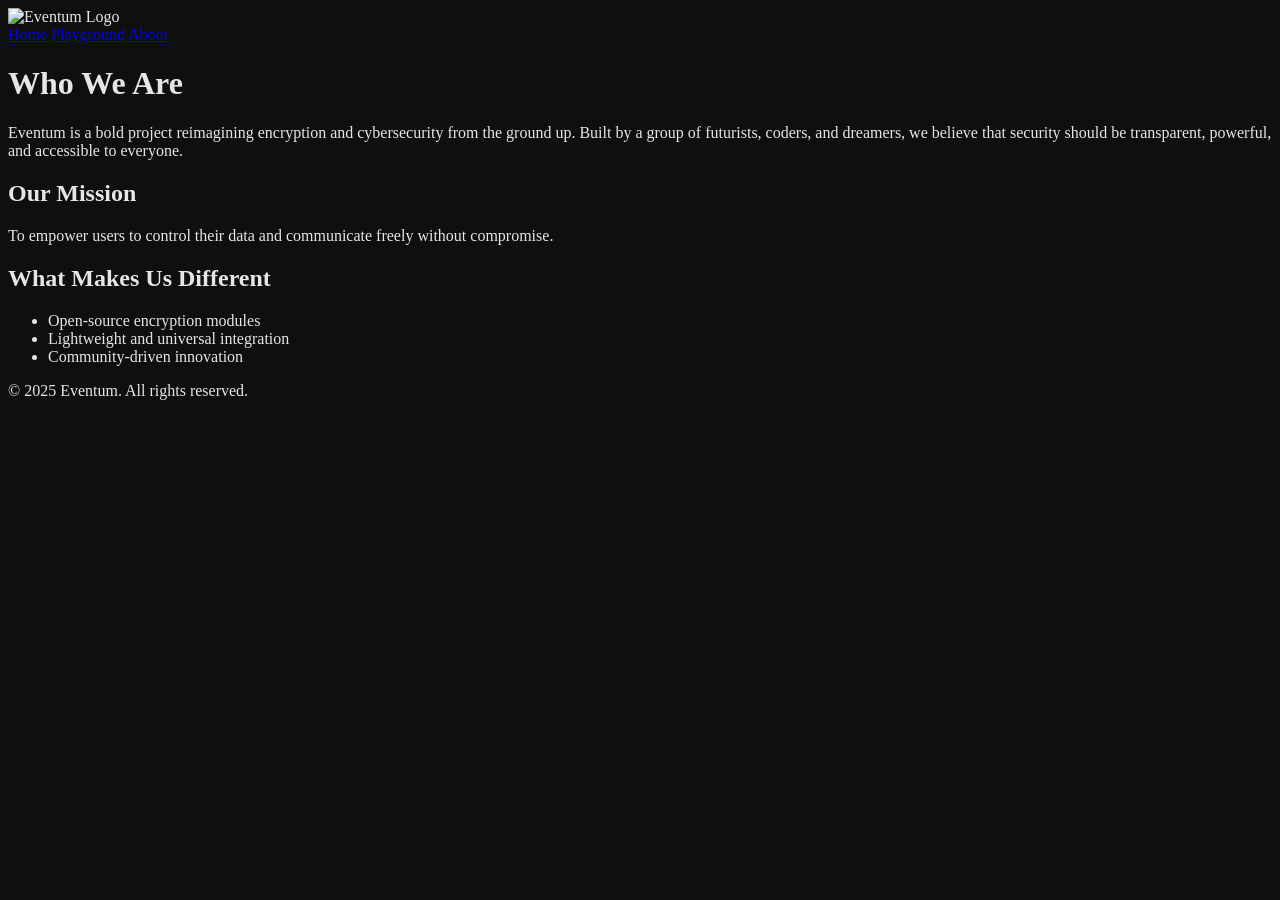
==== about.html @ 8b9c0415 "Create about.html" ====
<!DOCTYPE html>
<html lang="en">
<head>
  <meta charset="UTF-8" />
  <meta name="viewport" content="width=device-width, initial-scale=1.0"/>
  <title>About Eventum</title>
  <link rel="stylesheet" href="style.css" />
  <link rel="icon" type="image/png" href="eventum-logo.png" />
</head>
<body>
  <header>
    <img src="eventum-logo.png" alt="Eventum Logo" class="logo"/>
    <nav>
      <a href="index.html">Home</a>
      <a href="playground.html">Playground</a>
      <a href="about.html" class="active">About</a>
    </nav>
  </header>

  <main class="about">
    <h1>Who We Are</h1>
    <p>Eventum is a bold project reimagining encryption and cybersecurity from the ground up. Built by a group of futurists, coders, and dreamers, we believe that security should be transparent, powerful, and accessible to everyone.</p>

    <h2>Our Mission</h2>
    <p>To empower users to control their data and communicate freely without compromise.</p>

    <h2>What Makes Us Different</h2>
    <ul>
      <li>Open-source encryption modules</li>
      <li>Lightweight and universal integration</li>
      <li>Community-driven innovation</li>
    </ul>
  </main>

  <footer>
    <p>&copy; 2025 Eventum. All rights reserved.</p>
  </footer>
</body>
</html>
---- style.css ----
body {
  background: #0f0f0f;
  color: #e6e6e6;
  font-family: 'Segoe
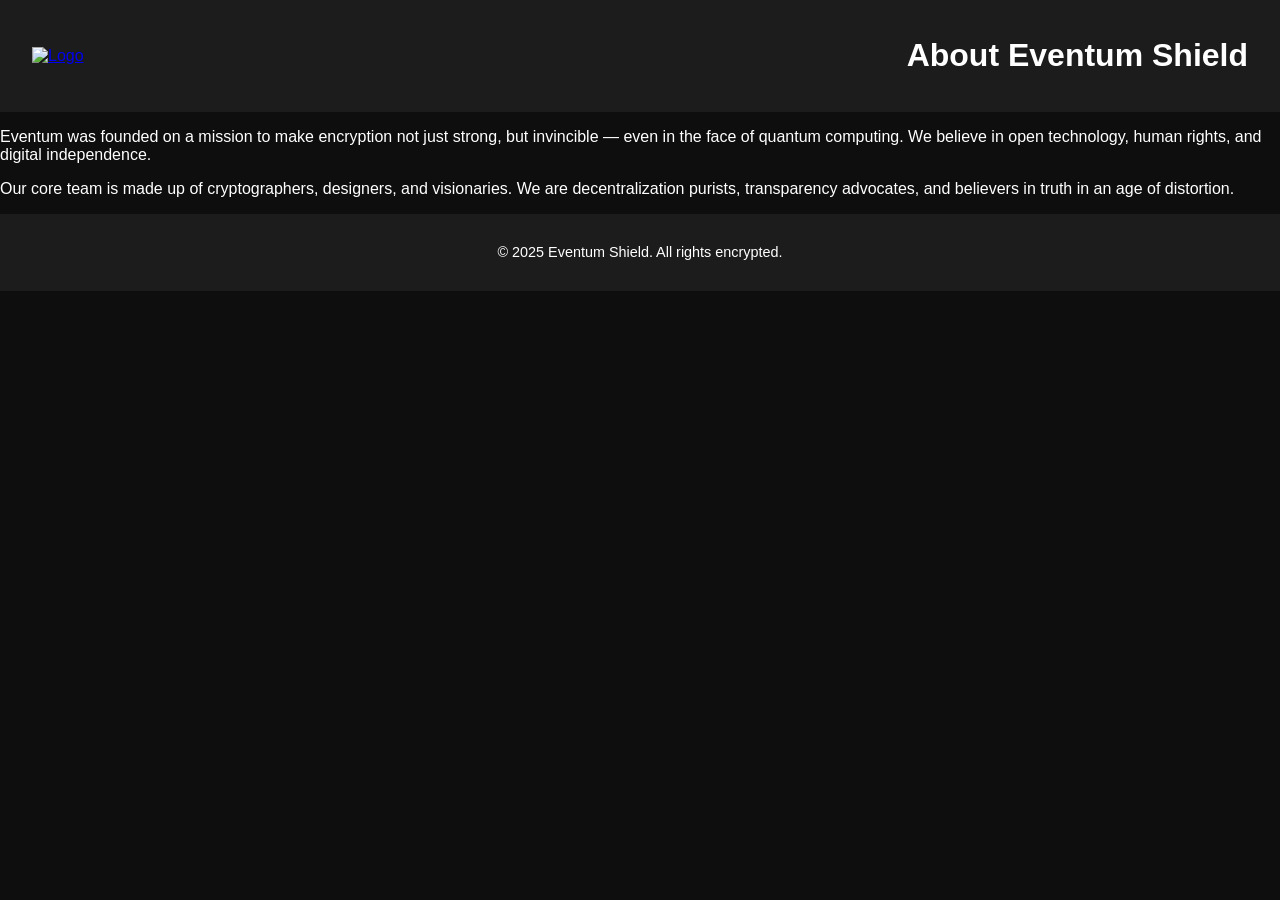
==== commit c3a91cc6: "Update about.html" ====
--- a/about.html
+++ b/about.html
@@ -4,36 +4,21 @@
   <meta charset="UTF-8" />
   <meta name="viewport" content="width=device-width, initial-scale=1.0"/>
   <title>About Eventum</title>
-  <link rel="stylesheet" href="style.css" />
-  <link rel="icon" type="image/png" href="eventum-logo.png" />
+  <link rel="stylesheet" href="style.css"/>
 </head>
 <body>
   <header>
-    <img src="eventum-logo.png" alt="Eventum Logo" class="logo"/>
-    <nav>
-      <a href="index.html">Home</a>
-      <a href="playground.html">Playground</a>
-      <a href="about.html" class="active">About</a>
-    </nav>
+    <a href="index.html"><img src="logo.svg" class="logo small" alt="Logo"/></a>
+    <h1>About Eventum Shield</h1>
   </header>
 
-  <main class="about">
-    <h1>Who We Are</h1>
-    <p>Eventum is a bold project reimagining encryption and cybersecurity from the ground up. Built by a group of futurists, coders, and dreamers, we believe that security should be transparent, powerful, and accessible to everyone.</p>
-
-    <h2>Our Mission</h2>
-    <p>To empower users to control their data and communicate freely without compromise.</p>
-
-    <h2>What Makes Us Different</h2>
-    <ul>
-      <li>Open-source encryption modules</li>
-      <li>Lightweight and universal integration</li>
-      <li>Community-driven innovation</li>
-    </ul>
+  <main class="about-section">
+    <p>Eventum was founded on a mission to make encryption not just strong, but invincible — even in the face of quantum computing. We believe in open technology, human rights, and digital independence.</p>
+    <p>Our core team is made up of cryptographers, designers, and visionaries. We are decentralization purists, transparency advocates, and believers in truth in an age of distortion.</p>
   </main>
 
   <footer>
-    <p>&copy; 2025 Eventum. All rights reserved.</p>
+    <p>© 2025 Eventum Shield. All rights encrypted.</p>
   </footer>
 </body>
 </html>
--- a/style.css
+++ b/style.css
@@ -1,4 +1,118 @@
 body {
-  background: #0f0f0f;
-  color: #e6e6e6;
-  font-family: 'Segoe
+  margin: 0;
+  font-family: 'Segoe UI', sans-serif;
+  background: #0e0e0e;
+  color: #fff;
+}
+
+header {
+  display: flex;
+  justify-content: space-between;
+  align-items: center;
+  padding: 1rem 2rem;
+  background: #1c1c1c;
+}
+
+.logo {
+  height: 40px;
+}
+
+nav a {
+  margin-left: 20px;
+  color: #ccc;
+  text-decoration: none;
+}
+
+nav a.active, nav a:hover {
+  color: #fff;
+  border-bottom: 2px solid #00ffc3;
+}
+
+.hero {
+  padding: 4rem 2rem;
+  text-align: center;
+  background: #121212;
+}
+
+.hero h1 {
+  font-size: 3rem;
+  margin-bottom: 1rem;
+}
+
+.hero .btn {
+  padding: 0.8rem 2rem;
+  background: #00ffc3;
+  color: #000;
+  text-decoration: none;
+  border-radius: 4px;
+  font-weight: bold;
+}
+
+.features {
+  padding: 2rem;
+}
+
+.features .grid {
+  display: flex;
+  gap: 1.5rem;
+  margin-top: 1rem;
+  flex-wrap: wrap;
+}
+
+.features .grid div {
+  background: #1f1f1f;
+  padding: 1rem;
+  flex: 1;
+  min-width: 200px;
+  border-left: 4px solid #00ffc3;
+}
+
+footer {
+  padding: 1rem;
+  text-align: center;
+  background: #1c1c1c;
+  font-size: 0.9rem;
+}
+
+.playground {
+  padding: 2rem;
+  max-width: 800px;
+  margin: auto;
+}
+
+textarea {
+  width: 100%;
+  padding: 1rem;
+  margin-bottom: 1rem;
+  font-size: 1rem;
+  background: #222;
+  color: #0f0;
+  border: 1px solid #444;
+  resize: vertical;
+}
+
+.btn-group {
+  display: flex;
+  gap: 1rem;
+  margin-bottom: 1rem;
+}
+
+button {
+  padding: 0.7rem 1.5rem;
+  background: #00ffc3;
+  border: none;
+  font-weight: bold;
+  color: #000;
+  cursor: pointer;
+}
+
+.about {
+  padding: 2rem;
+  max-width: 800px;
+  margin: auto;
+}
+
+ul {
+  list-style-type: square;
+  padding-left: 1.5rem;
+}
